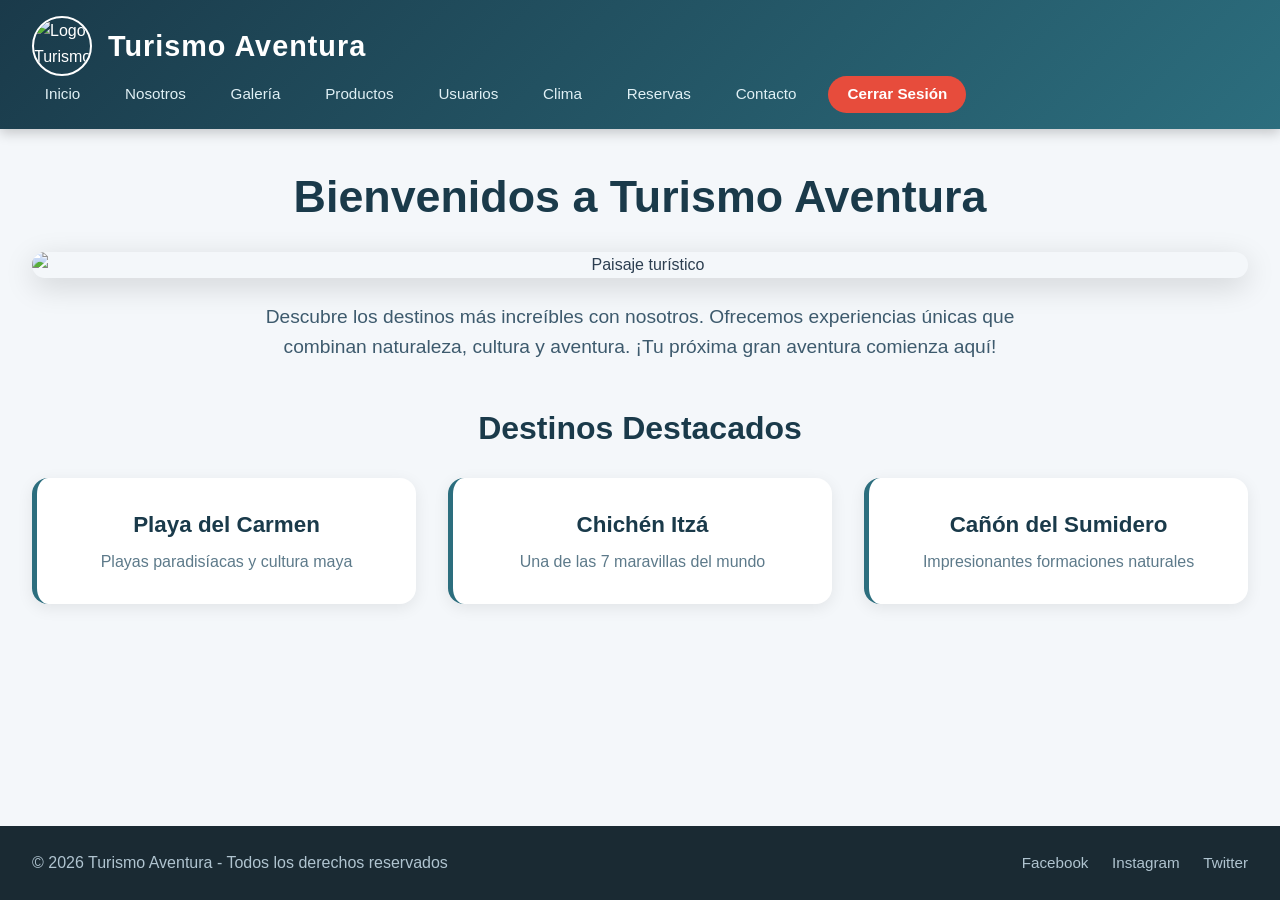
==== index.html @ ce72b8d7 "Agrgue los archivos de inicio de proyecto" ====
<!DOCTYPE html>
<html lang="es">

<head>
    <meta charset="UTF-8">
    <meta name="viewport" content="width=device-width, initial-scale=1.0">
    <title>Turismo Aventura - Inicio</title>
    <link rel="stylesheet" href="css/estilos.css">
</head>

<body>
    <header>
        <div class="logo">
            <img src="img/logo.png" alt="Logo Turismo Aventura">
            <h1>Turismo Aventura</h1>
        </div>
        <nav>
            <a href="index.html">Inicio</a>
            <a href="nosotros.html">Nosotros</a>
            <a href="galeria.html">Galería</a>
            <a href="productos.html">Productos</a>
            <a href="usuarios.html">Usuarios</a>
            <a href="clima.html">Clima</a>
            <a href="reservas.html">Reservas</a>
            <a href="contacto.html">Contacto</a>
            <a href="login.html" id="btn-logout">Cerrar Sesión</a>
        </nav>
    </header>

    <main>
        <section class="hero">
            <h2>Bienvenidos a Turismo Aventura</h2>
            <img src="img/inicio.jpg" alt="Paisaje turístico" class="hero-img">
            <p class="bienvenida">Descubre los destinos más increíbles con nosotros. Ofrecemos experiencias únicas que
                combinan naturaleza, cultura y aventura. ¡Tu próxima gran aventura comienza aquí!</p>
        </section>

        <section class="destacados">
            <h3>Destinos Destacados</h3>
            <div class="cards">
                <div class="card">
                    <h4>Playa del Carmen</h4>
                    <p>Playas paradisíacas y cultura maya</p>
                </div>
                <div class="card">
                    <h4>Chichén Itzá</h4>
                    <p>Una de las 7 maravillas del mundo</p>
                </div>
                <div class="card">
                    <h4>Cañón del Sumidero</h4>
                    <p>Impresionantes formaciones naturales</p>
                </div>
            </div>
        </section>

    </main>

    <footer>
        <p>&copy; 2026 Turismo Aventura - Todos los derechos reservados</p>
        <div class="social">
            <a href="#">Facebook</a>
            <a href="#">Instagram</a>
            <a href="#">Twitter</a>
        </div>
    </footer>

    <script src="js/login.js"></script>
</body>

</html>
---- css/estilos.css ----
/* ===== ESTILOS GENERALES ===== */
* {
    margin: 0;
    padding: 0;
    box-sizing: border-box;
}

body {
    font-family: 'Segoe UI', Tahoma, Geneva, Verdana, sans-serif;
    background: #f4f7fa;
    color: #2c3e50;
    line-height: 1.6;
    min-height: 100vh;
    display: flex;
    flex-direction: column;
}

a {
    text-decoration: none;
    color: inherit;
}

img {
    max-width: 100%;
    display: block;
}

/* ===== HEADER ===== */
header {
    background: linear-gradient(135deg, #1a3a4a, #2c6e7e);
    color: white;
    padding: 1rem 2rem;
    display: flex;
    justify-content: space-between;
    align-items: center;
    flex-wrap: wrap;
    box-shadow: 0 4px 12px rgba(0, 0, 0, 0.2);
}

.logo {
    display: flex;
    align-items: center;
    gap: 1rem;
}

.logo img {
    height: 60px;
    width: 60px;
    border-radius: 50%;
    object-fit: cover;
    border: 2px solid #fff;
}

.logo h1 {
    font-size: 1.8rem;
    font-weight: 700;
    letter-spacing: 1px;
}

nav {
    display: flex;
    flex-wrap: wrap;
    gap: 0.5rem 1.2rem;
}

nav a {
    color: #e0f0f5;
    font-weight: 500;
    padding: 0.4rem 0.8rem;
    border-radius: 20px;
    transition: all 0.3s ease;
    font-size: 0.95rem;
}

nav a:hover {
    background: rgba(255, 255, 255, 0.2);
    color: #fff;
    transform: translateY(-2px);
}

#btn-logout {
    background: #e74c3c;
    color: #fff;
    padding: 0.4rem 1.2rem;
    border-radius: 20px;
    font-weight: 600;
}

#btn-logout:hover {
    background: #c0392b;
}

/* ===== MAIN ===== */
main {
    flex: 1;
    padding: 2rem 2rem 1rem;
    max-width: 1300px;
    margin: 0 auto;
    width: 100%;
}

/* ===== HERO (index) ===== */
.hero {
    text-align: center;
    margin-bottom: 2.5rem;
}

.hero h2 {
    font-size: 2.8rem;
    color: #1a3a4a;
    margin-bottom: 1.2rem;
}

.hero-img {
    width: 100%;
    max-height: 450px;
    object-fit: cover;
    border-radius: 16px;
    box-shadow: 0 8px 30px rgba(0, 0, 0, 0.15);
    margin-bottom: 1.5rem;
}

.bienvenida {
    font-size: 1.2rem;
    max-width: 800px;
    margin: 0 auto;
    color: #3d5a6d;
}

/* ===== DESTACADOS ===== */
.destacados h3 {
    font-size: 2rem;
    text-align: center;
    color: #1a3a4a;
    margin-bottom: 1.5rem;
}

.cards {
    display: grid;
    grid-template-columns: repeat(auto-fit, minmax(220px, 1fr));
    gap: 2rem;
}

.card {
    background: white;
    padding: 1.8rem 1.2rem;
    border-radius: 16px;
    text-align: center;
    box-shadow: 0 4px 16px rgba(0, 0, 0, 0.08);
    transition: transform 0.3s, box-shadow 0.3s;
    border-left: 5px solid #2c6e7e;
}

.card:hover {
    transform: translateY(-8px);
    box-shadow: 0 10px 30px rgba(0, 0, 0, 0.12);
}

.card h4 {
    font-size: 1.4rem;
    color: #1a3a4a;
    margin-bottom: 0.4rem;
}

.card p {
    color: #5d7a8a;
}

/* ===== BOTÓN VOLVER ===== */
.btn-volver-container {
    text-align: center;
    margin-top: 2.5rem;
    padding: 1rem 0;
}

.btn-volver {
    display: inline-block;
    background: #2c6e7e;
    color: #fff;
    padding: 0.8rem 2.5rem;
    border-radius: 30px;
    font-weight: 600;
    font-size: 1rem;
    transition: background 0.3s, transform 0.2s, box-shadow 0.3s;
    box-shadow: 0 4px 12px rgba(44, 110, 126, 0.3);
}

.btn-volver:hover {
    background: #1a4a5a;
    transform: scale(1.05);
    box-shadow: 0 6px 20px rgba(44, 110, 126, 0.4);
}

.btn-volver:active {
    transform: scale(0.97);
}

/* ===== FOOTER ===== */
footer {
    background: #1a2a33;
    color: #b0c4d0;
    padding: 1.5rem 2rem;
    display: flex;
    justify-content: space-between;
    align-items: center;
    flex-wrap: wrap;
    gap: 0.8rem;
    margin-top: 2rem;
}

.social a {
    color: #b0c4d0;
    margin-left: 1.2rem;
    font-size: 0.95rem;
    transition: color 0.3s;
}

.social a:hover {
    color: #fff;
}

/* ===== RESPONSIVE ===== */
@media (max-width: 768px) {
    header {
        flex-direction: column;
        gap: 0.8rem;
        padding: 1rem;
    }

    nav {
        justify-content: center;
    }

    .hero h2 {
        font-size: 2rem;
    }

    .cards {
        grid-template-columns: 1fr 1fr;
    }

    footer {
        flex-direction: column;
        text-align: center;
    }

    .social a {
        margin: 0 0.6rem;
    }

    .btn-volver {
        padding: 0.6rem 1.8rem;
        font-size: 0.9rem;
    }
}

@media (max-width: 480px) {
    .cards {
        grid-template-columns: 1fr;
    }

    .logo h1 {
        font-size: 1.3rem;
    }

    nav a {
        font-size: 0.8rem;
        padding: 0.2rem 0.6rem;
    }

    main {
        padding: 1rem;
    }
}
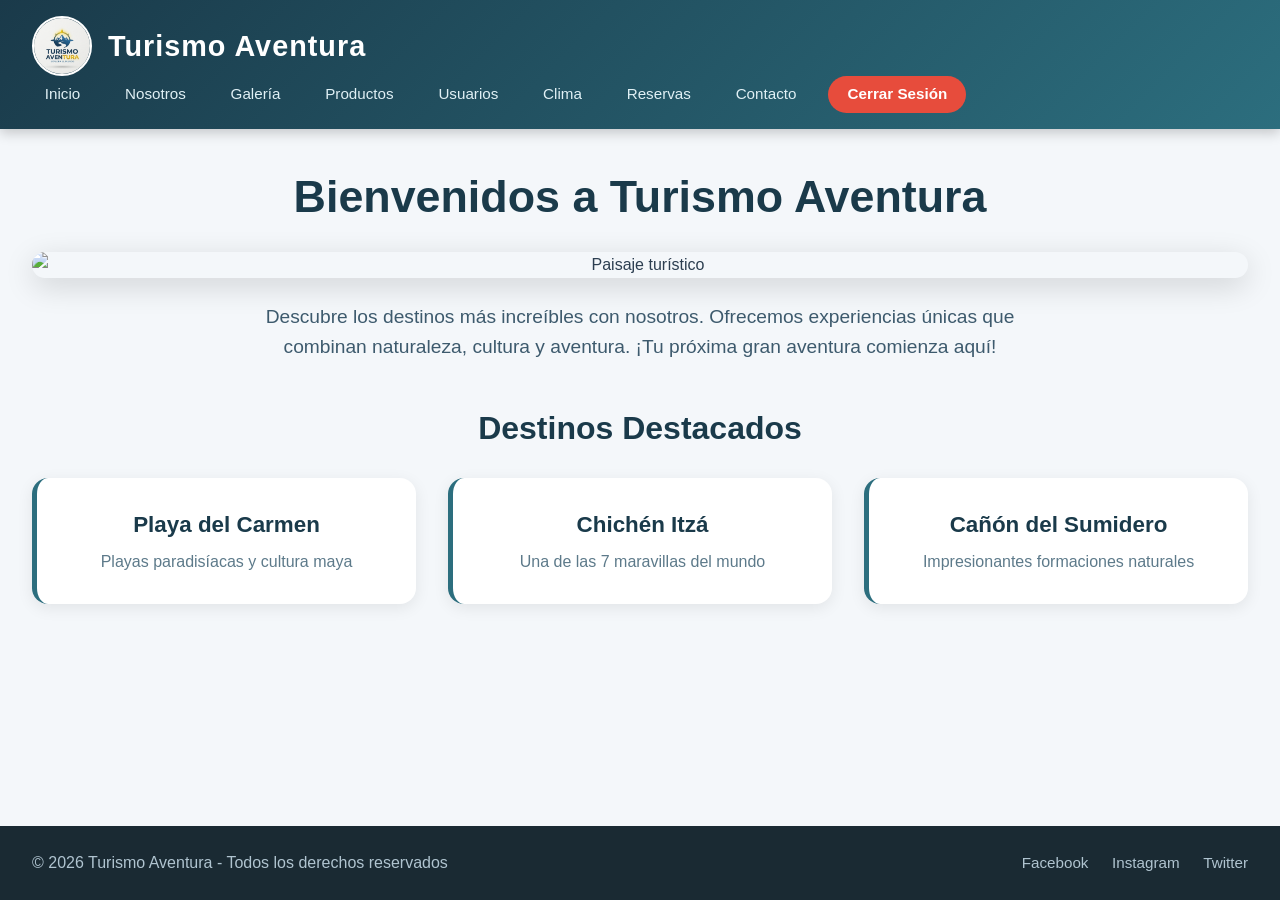
==== commit ad644cfa: "septimo hice modificaciones en los archivos imagen y index.html" ====
--- a/index.html
+++ b/index.html
@@ -11,7 +11,7 @@
 <body>
     <header>
         <div class="logo">
-            <img src="img/logo.png" alt="Logo Turismo Aventura">
+            <img src="imagen/logo.png" alt="Logo Turismo Aventura">
             <h1>Turismo Aventura</h1>
         </div>
         <nav>
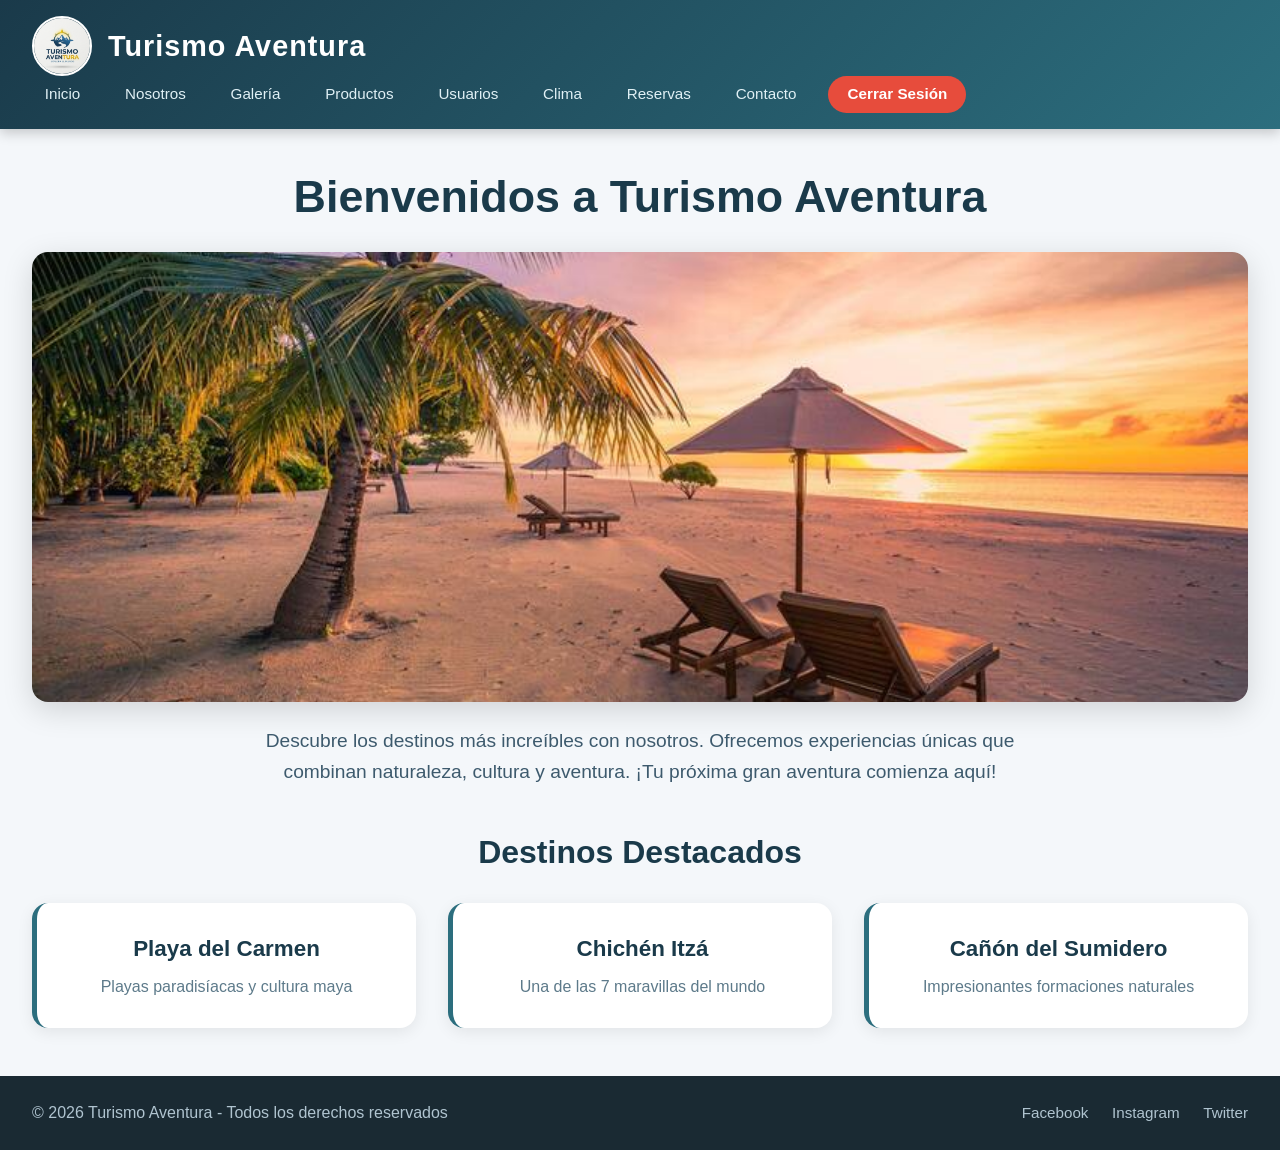
==== commit feeb2267: "noveno commit  modifique el archivo  index.html" ====
--- a/index.html
+++ b/index.html
@@ -30,7 +30,7 @@
     <main>
         <section class="hero">
             <h2>Bienvenidos a Turismo Aventura</h2>
-            <img src="img/inicio.jpg" alt="Paisaje turístico" class="hero-img">
+            <img src="imagen/inicio1.jpg" alt="Paisaje turístico" class="hero-img">
             <p class="bienvenida">Descubre los destinos más increíbles con nosotros. Ofrecemos experiencias únicas que
                 combinan naturaleza, cultura y aventura. ¡Tu próxima gran aventura comienza aquí!</p>
         </section>
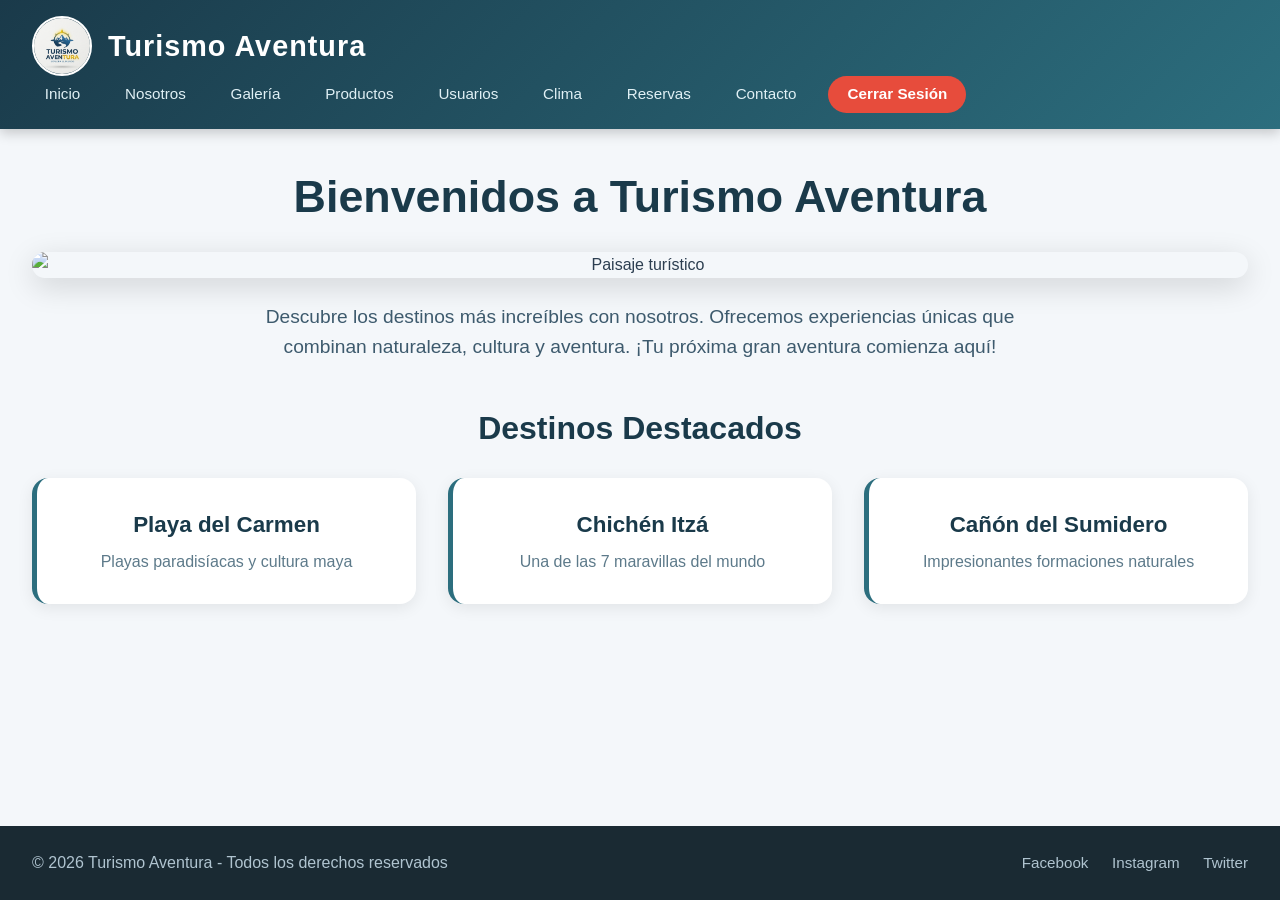
==== commit 63be42cf: "decimo commit  modifique el archivo  index.html" ====
--- a/index.html
+++ b/index.html
@@ -30,7 +30,7 @@
     <main>
         <section class="hero">
             <h2>Bienvenidos a Turismo Aventura</h2>
-            <img src="imagen/inicio1.jpg" alt="Paisaje turístico" class="hero-img">
+            <img src="imagen/inicio.jpg" alt="Paisaje turístico" class="hero-img">
             <p class="bienvenida">Descubre los destinos más increíbles con nosotros. Ofrecemos experiencias únicas que
                 combinan naturaleza, cultura y aventura. ¡Tu próxima gran aventura comienza aquí!</p>
         </section>
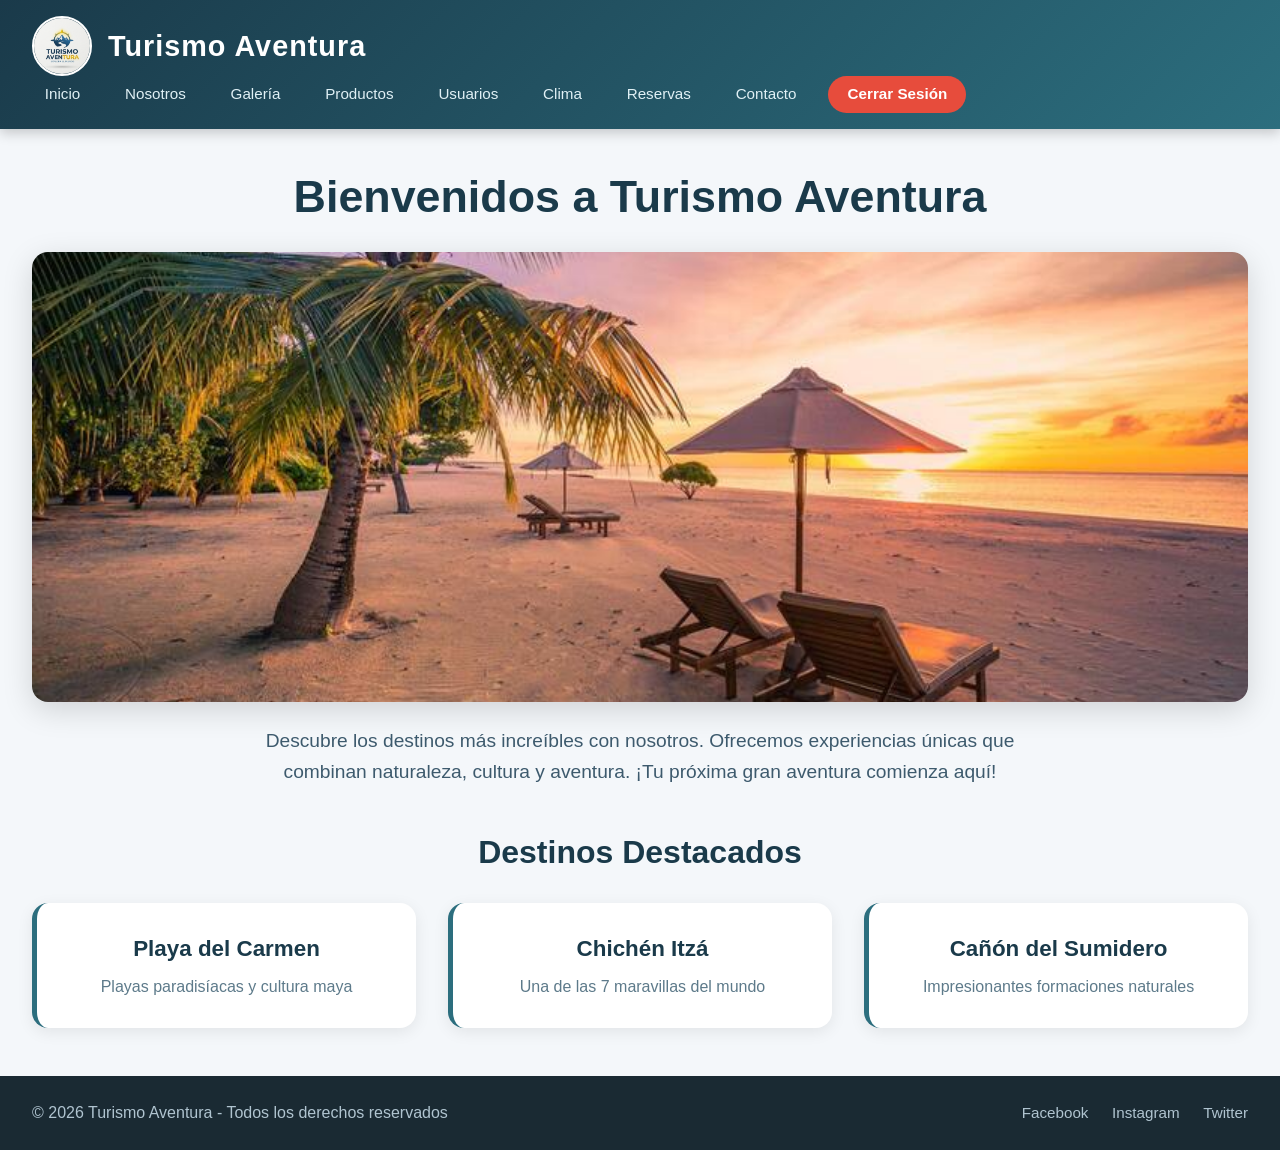
==== commit 5c4693cf: "Decimo cuarti commit modifiqueel nombre  productos.css" ====
--- a/index.html
+++ b/index.html
@@ -30,7 +30,7 @@
     <main>
         <section class="hero">
             <h2>Bienvenidos a Turismo Aventura</h2>
-            <img src="imagen/inicio.jpg" alt="Paisaje turístico" class="hero-img">
+            <img src="imagen/inicio1.jpg" alt="Paisaje turístico" class="hero-img">
             <p class="bienvenida">Descubre los destinos más increíbles con nosotros. Ofrecemos experiencias únicas que
                 combinan naturaleza, cultura y aventura. ¡Tu próxima gran aventura comienza aquí!</p>
         </section>
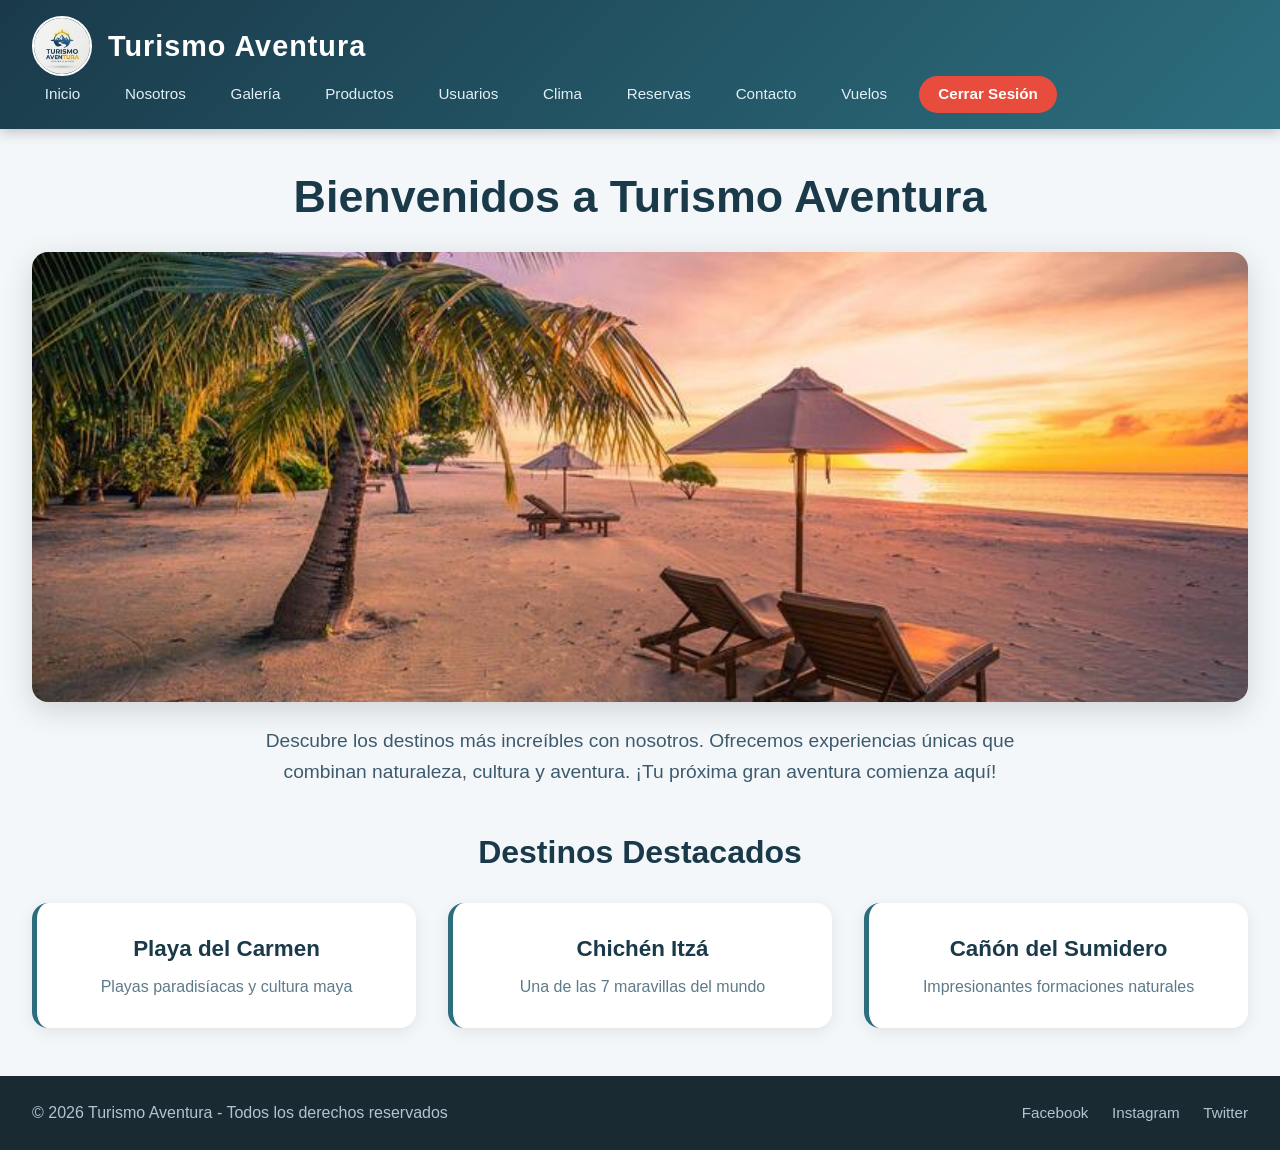
==== commit febeb67c: "Segundo commit agregue a index.html el aparatado vuelos.html" ====
--- a/index.html
+++ b/index.html
@@ -23,7 +23,9 @@
             <a href="clima.html">Clima</a>
             <a href="reservas.html">Reservas</a>
             <a href="contacto.html">Contacto</a>
+            <a href="vuelos.html">Vuelos</a>
             <a href="login.html" id="btn-logout">Cerrar Sesión</a>
+
         </nav>
     </header>
 
